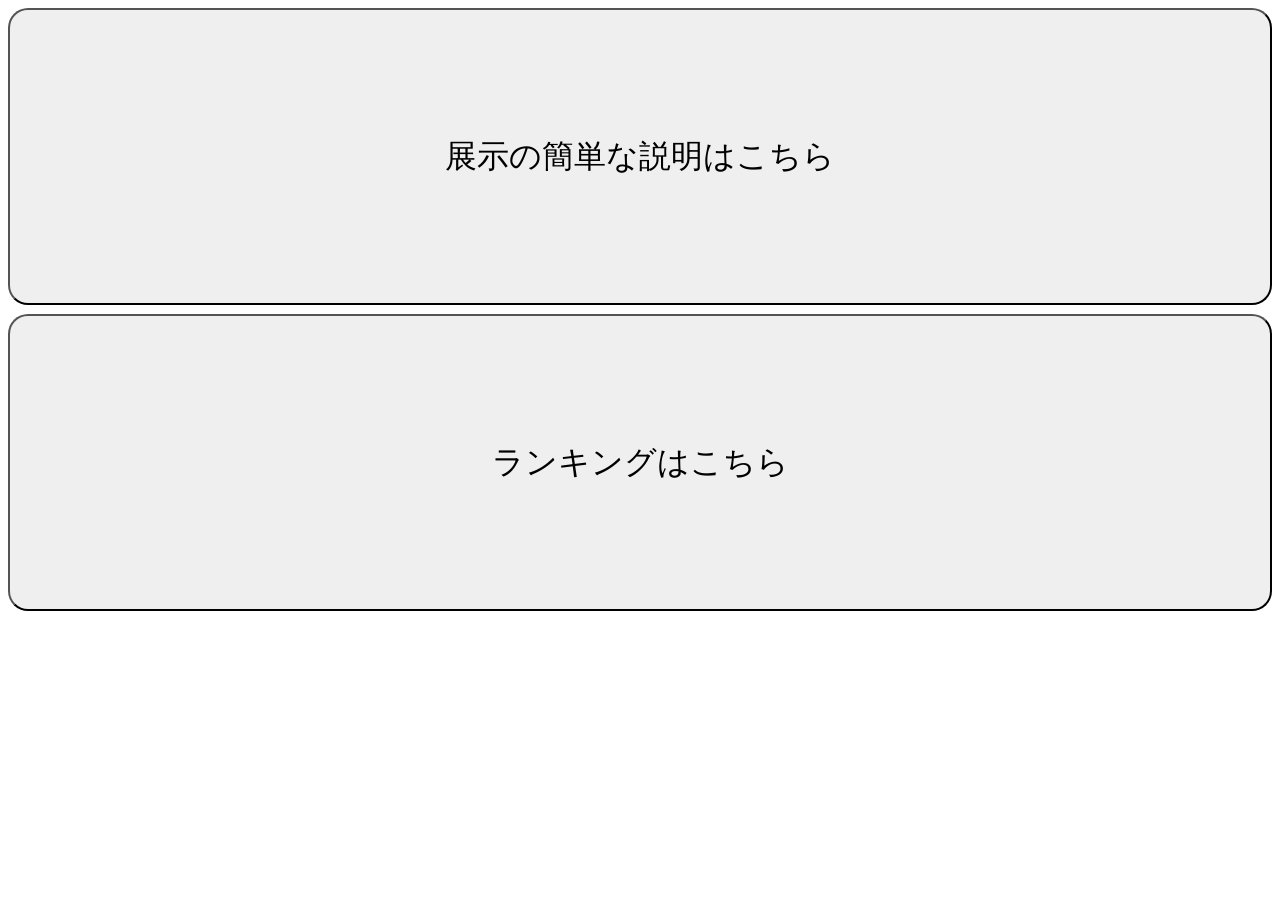
==== index.html @ 6d7e92c6 "Update index.html" ====
<!DOCTYPE html>
<html lang="ja">
<head>
    <meta charset="UTF-8">
    <title>E$€APE THE L!M
!NAL SPA€E</title>
    <link rel="icon" href="app-icon.png">


    <style>
        .nav-button {
            width: 100%;
            height: 33vh;          
            border-radius: 20px;   
            text-align: center;    
            font-size: 2rem;
            cursor: pointer;
            margin-bottom: 1vh;
        }

        .nav-button:last-child {
            margin-bottom: 0;
        }
    </style>
</head>
<body>

    <button class="nav-button" color=“red” onclick="location.href='about.html'">
        展示の簡単な説明はこちら
    </button>

    <button class="nav-button" color=“blue ”onclick="location.href='ranking.html'">
        ランキングはこちら
    </button>

</body>
</html>
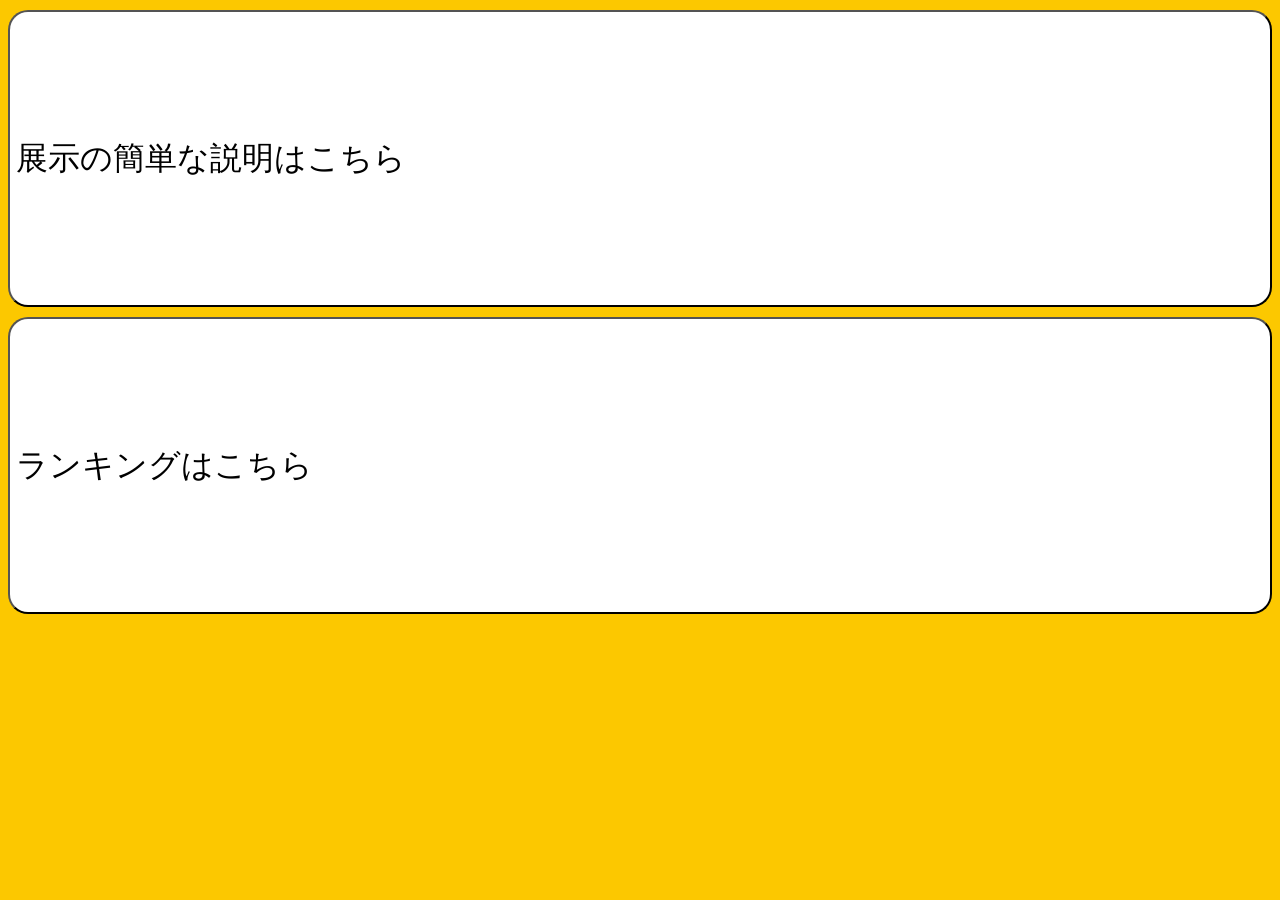
==== commit 19d95e5e: "Update index.html" ====
--- a/index.html
+++ b/index.html
@@ -8,14 +8,23 @@
 
 
     <style>
+    body{
+        font-family:"Noto Sans JP", sans-serif;
+        background:#fcc800;
+    }
         .nav-button {
             width: 100%;
             height: 33vh;          
             border-radius: 20px;   
-            text-align: center;    
+            align-items: center;    
             font-size: 2rem;
             cursor: pointer;
             margin-bottom: 1vh;
+            display:flex;
+            background:white;
+            margin: 10px 0;
+
+            
         }
 
         .nav-button:last-child {
@@ -29,7 +38,7 @@
         展示の簡単な説明はこちら
     </button>
 
-    <button class="nav-button" color=“blue ”onclick="location.href='ranking.html'">
+    <button class="nav-button" color="blue" onclick="location.href='ranking.html'">
         ランキングはこちら
     </button>
 
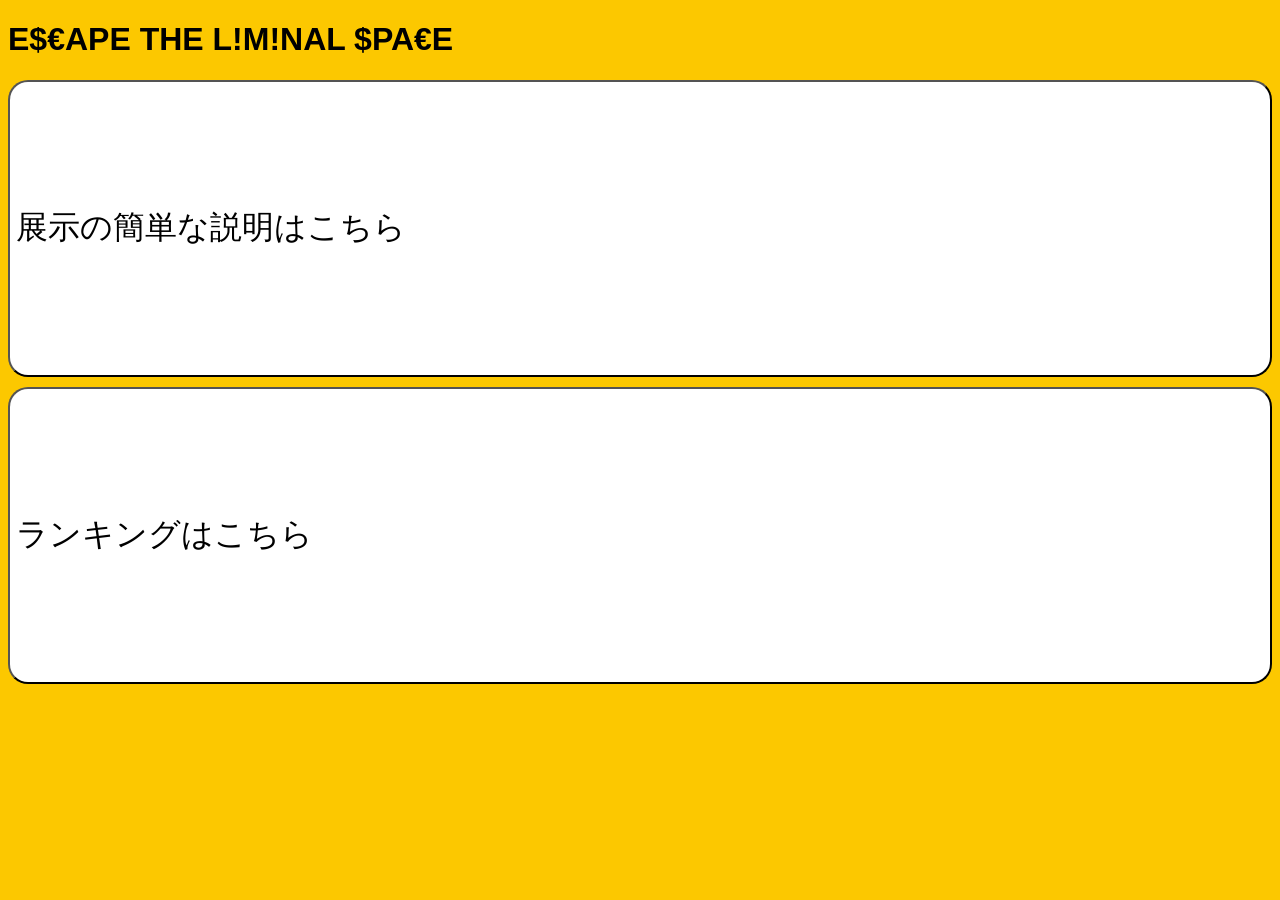
==== commit 758a61e7: "Update index.html" ====
--- a/index.html
+++ b/index.html
@@ -30,9 +30,14 @@
         .nav-button:last-child {
             margin-bottom: 0;
         }
+        #title{
+            text-align:center;
+            
+        }
     </style>
 </head>
 <body>
+    <h1 id=title2>E$€APE THE L!M!NAL $PA€E</h1>
 
     <button class="nav-button" color=“red” onclick="location.href='about.html'">
         展示の簡単な説明はこちら
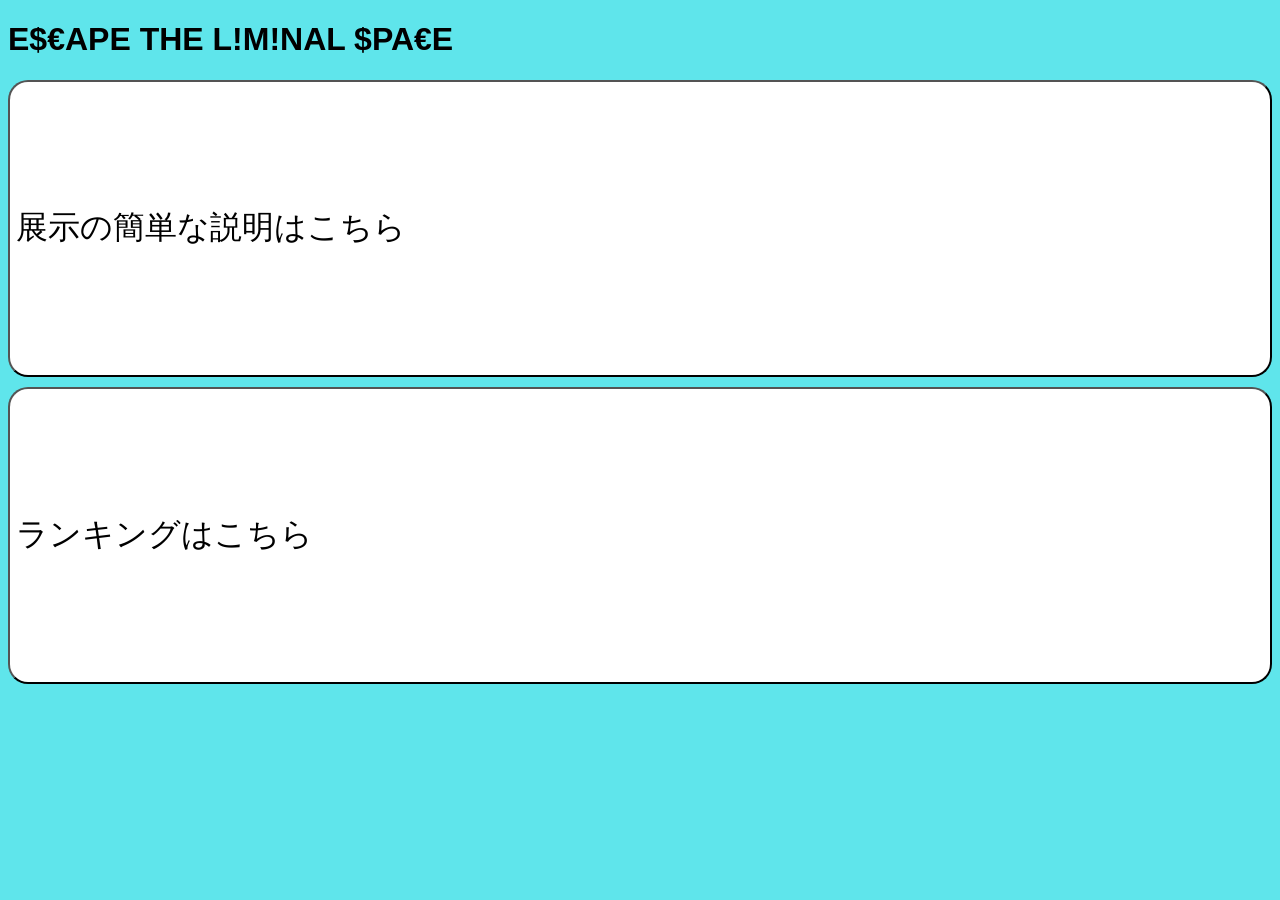
==== commit b01dad67: "Update index.html" ====
--- a/index.html
+++ b/index.html
@@ -10,7 +10,7 @@
     <style>
     body{
         font-family:"Noto Sans JP", sans-serif;
-        background:#fcc800;
+        background:#5fe5eb;
     }
         .nav-button {
             width: 100%;
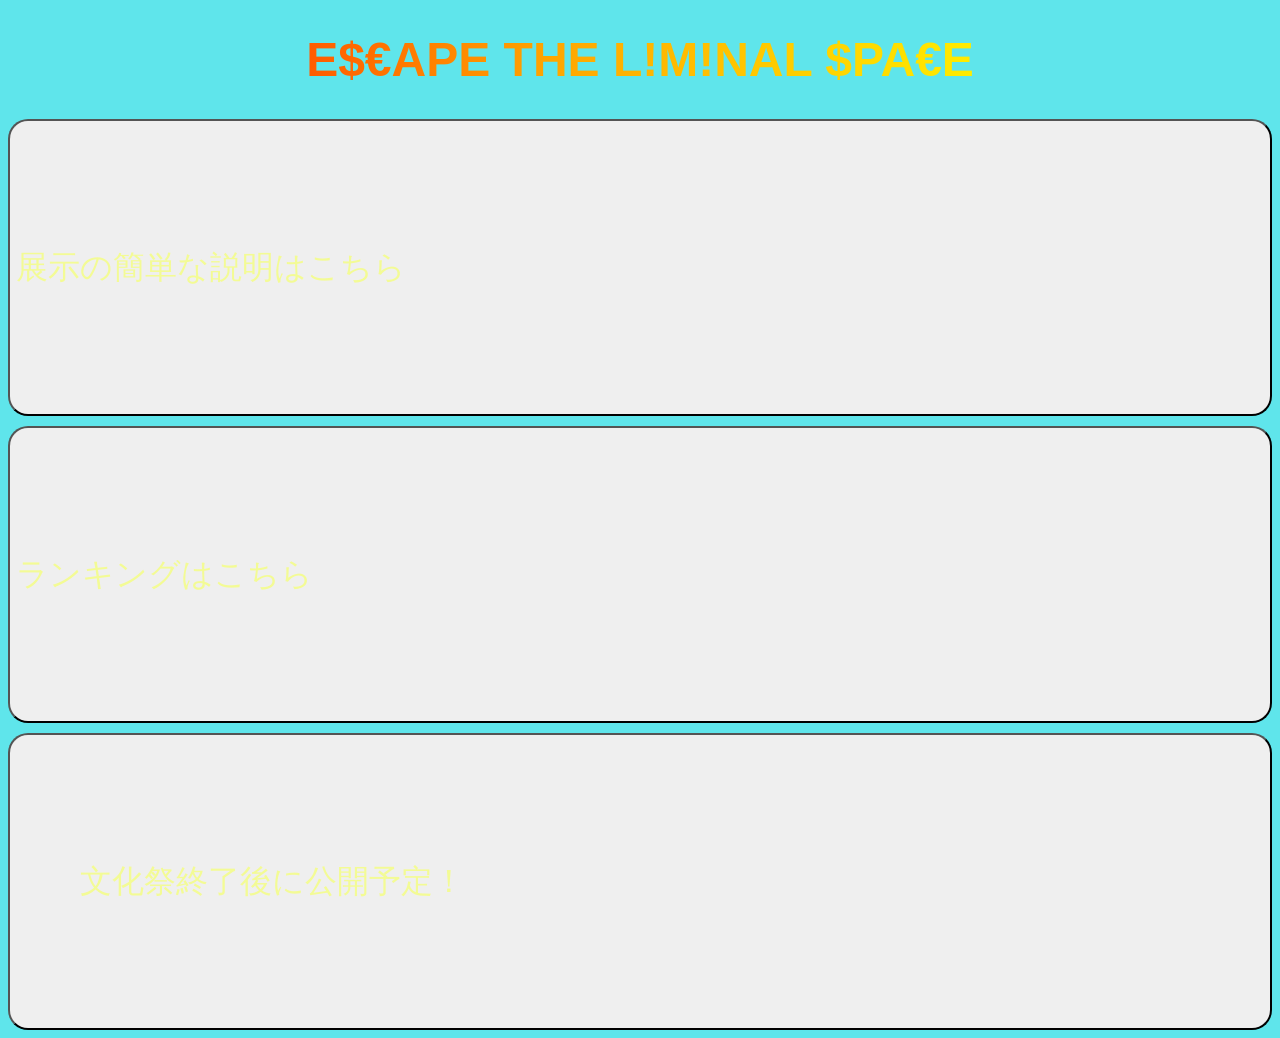
==== commit dca0f831: "Update index.html" ====
--- a/index.html
+++ b/index.html
@@ -21,8 +21,8 @@
             cursor: pointer;
             margin-bottom: 1vh;
             display:flex;
-            background:white;
             margin: 10px 0;
+            color:#F3FB95;
 
             
         }
@@ -30,22 +30,55 @@
         .nav-button:last-child {
             margin-bottom: 0;
         }
-        #title{
+        #title2{
             text-align:center;
+            font-size: 3rem;
+            font-weight: bold;
+
+    background: linear-gradient(
+        90deg,
+        red,
+        orange,
+        yellow,
+        lime,
+        cyan,
+        blue,
+        violet,
+        red
+    );
+
+    background-size: 300% 100%;
+
+    -webkit-background-clip: text;
+    background-clip: text;
+    color: transparent;
+
+    animation: rainbow 3s linear infinite;
+}
+
+@keyframes rainbow {
+    from {
+        background-position: 0% 50%;
+    }
+    to {
+        background-position: 300% 50%;
+    }
+}
             
-        }
     </style>
 </head>
 <body>
     <h1 id=title2>E$€APE THE L!M!NAL $PA€E</h1>
 
-    <button class="nav-button" color=“red” onclick="location.href='about.html'">
+    <button class="nav-button" back-ground=“red” onclick="location.href='about.html'">
         展示の簡単な説明はこちら
     </button>
 
-    <button class="nav-button" color="blue" onclick="location.href='ranking.html'">
+    <button class="nav-button" back-ground="blue" onclick="location.href='ranking.html'">
         ランキングはこちら
     </button>
-
+    <button class="nav-button" back-ground=green" >
+    　　文化祭終了後に公開予定！
+    </button>
 </body>
 </html>
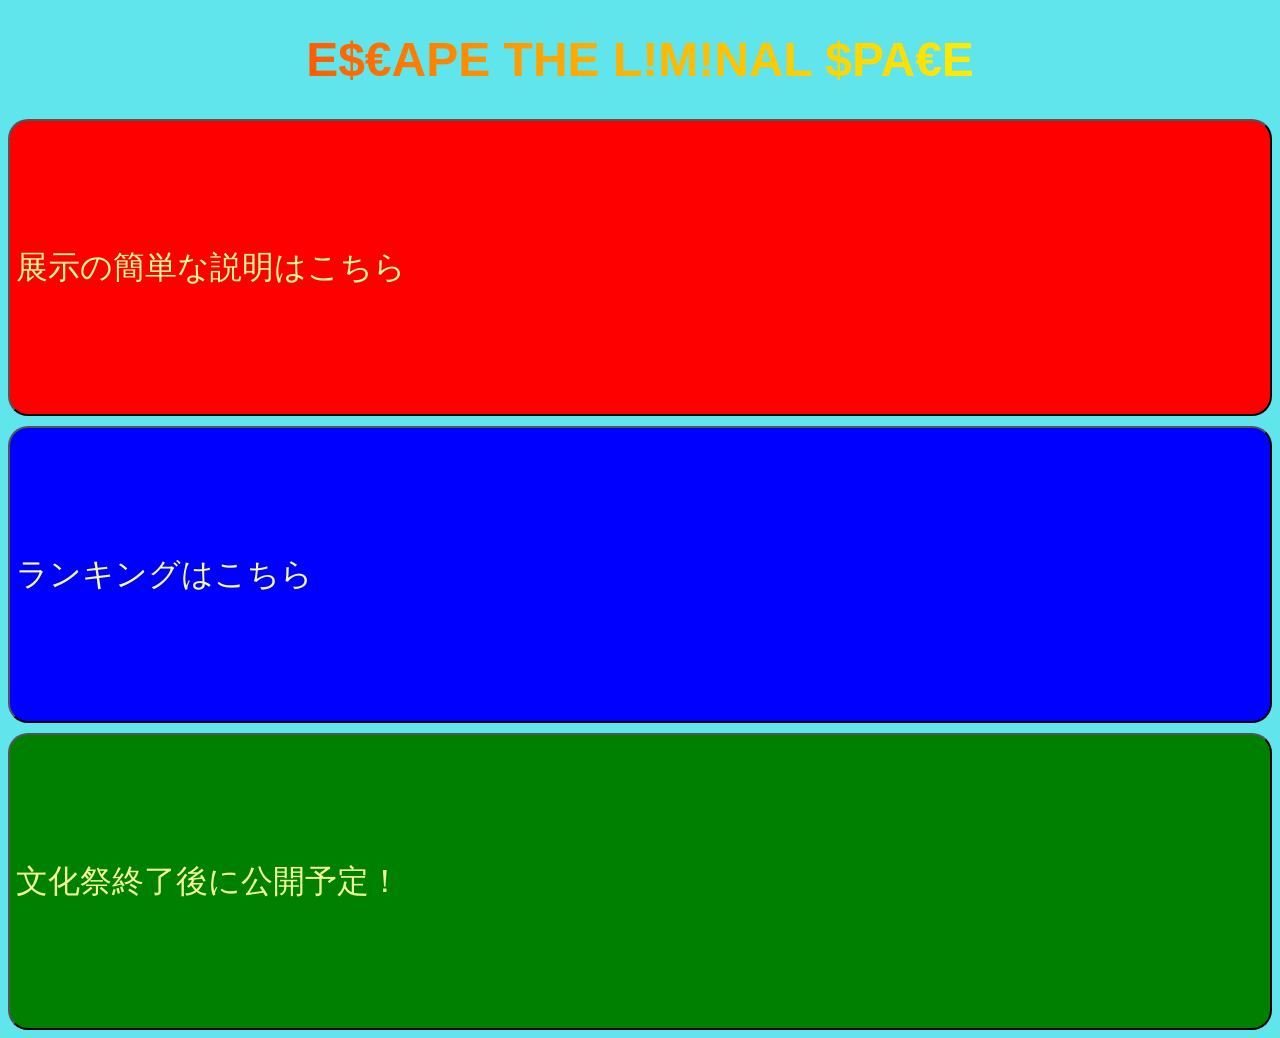
==== commit 487c6f94: "Update index.html" ====
--- a/index.html
+++ b/index.html
@@ -70,15 +70,16 @@
 <body>
     <h1 id=title2>E$€APE THE L!M!NAL $PA€E</h1>
 
-    <button class="nav-button" back-ground=“red” onclick="location.href='about.html'">
-        展示の簡単な説明はこちら
+    <button class="nav-button" style="background:red;" onclick="location.href='about.html'">
+    展示の簡単な説明はこちら
     </button>
 
-    <button class="nav-button" back-ground="blue" onclick="location.href='ranking.html'">
-        ランキングはこちら
-    </button>
-    <button class="nav-button" back-ground=green" >
-    　　文化祭終了後に公開予定！
-    </button>
+<button class="nav-button" style="background:blue;" onclick="location.href='ranking.html'">
+    ランキングはこちら
+</button>
+
+<button class="nav-button" style="background:green;">
+    文化祭終了後に公開予定！
+</button>
 </body>
 </html>
